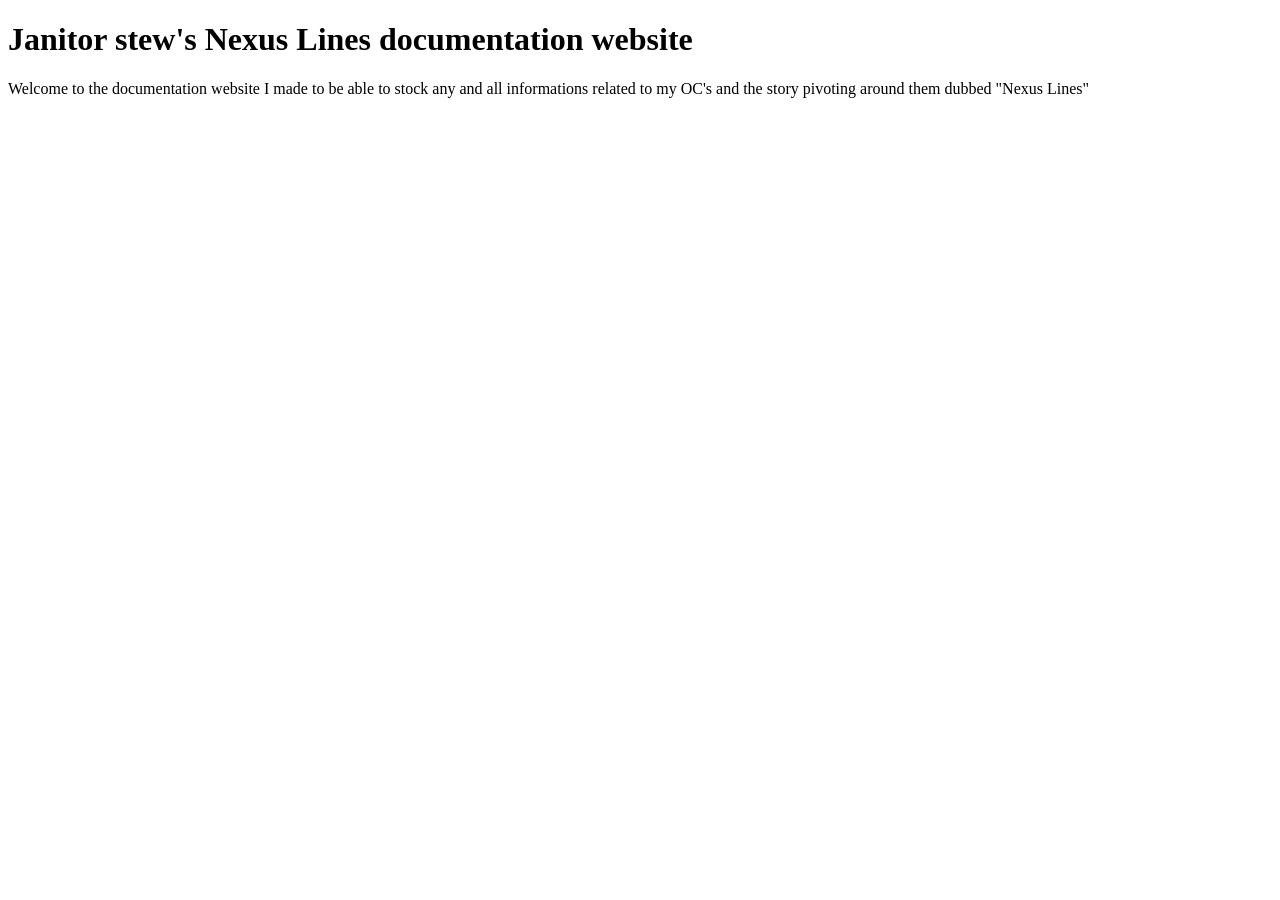
==== index.html @ a313b34e "ver1.1" ====
<!DOCTYPE html>
<html lang="en">
<head>
<link href="style.css" rel="stylesheet">
</head>
<body>
<header>

</header>
<main>
<h1>Janitor stew's Nexus Lines documentation website</h1>

<p>Welcome to the documentation website I made to be able to stock any and all informations related to my OC's and the story pivoting around them dubbed "Nexus Lines"</p>
</main>
<footer>

</footer>
</body>



</html>
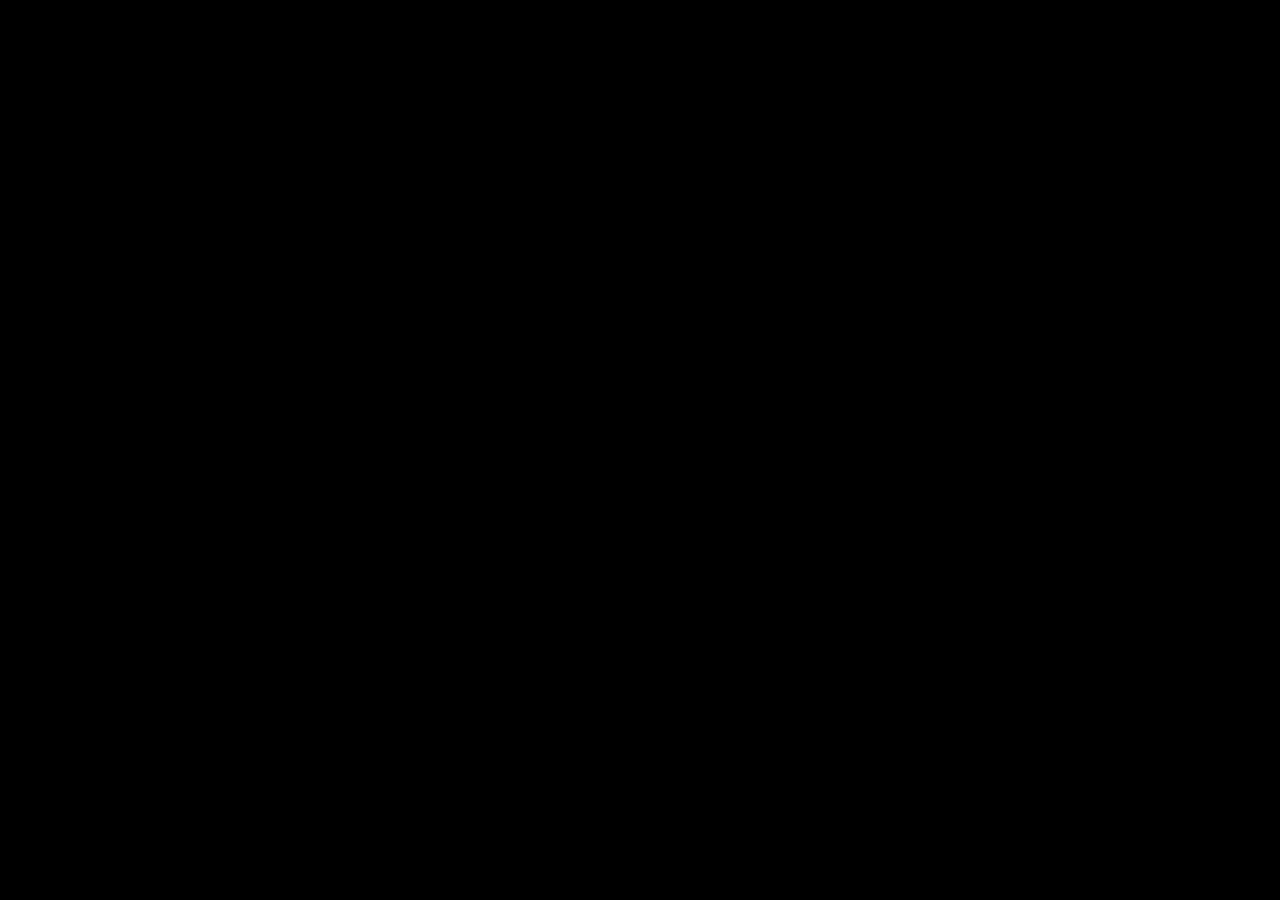
==== commit a05f968c: "1.1" ====
--- a/index.html
+++ b/index.html
@@ -3,6 +3,7 @@
 <head>
 <link href="style.css" rel="stylesheet">
 </head>
+
 <body>
 <header>
 
@@ -13,7 +14,8 @@
 <p>Welcome to the documentation website I made to be able to stock any and all informations related to my OC's and the story pivoting around them dubbed "Nexus Lines"</p>
 </main>
 <footer>
-
+<p> All rights reserved to Janitor_stew</p>
+<!--If you want to use this code, you can! please just credit me :D-->
 </footer>
 </body>
 
--- a/style.css
+++ b/style.css
@@ -0,0 +1,6 @@
+body {
+
+background-color: black;
+
+
+}
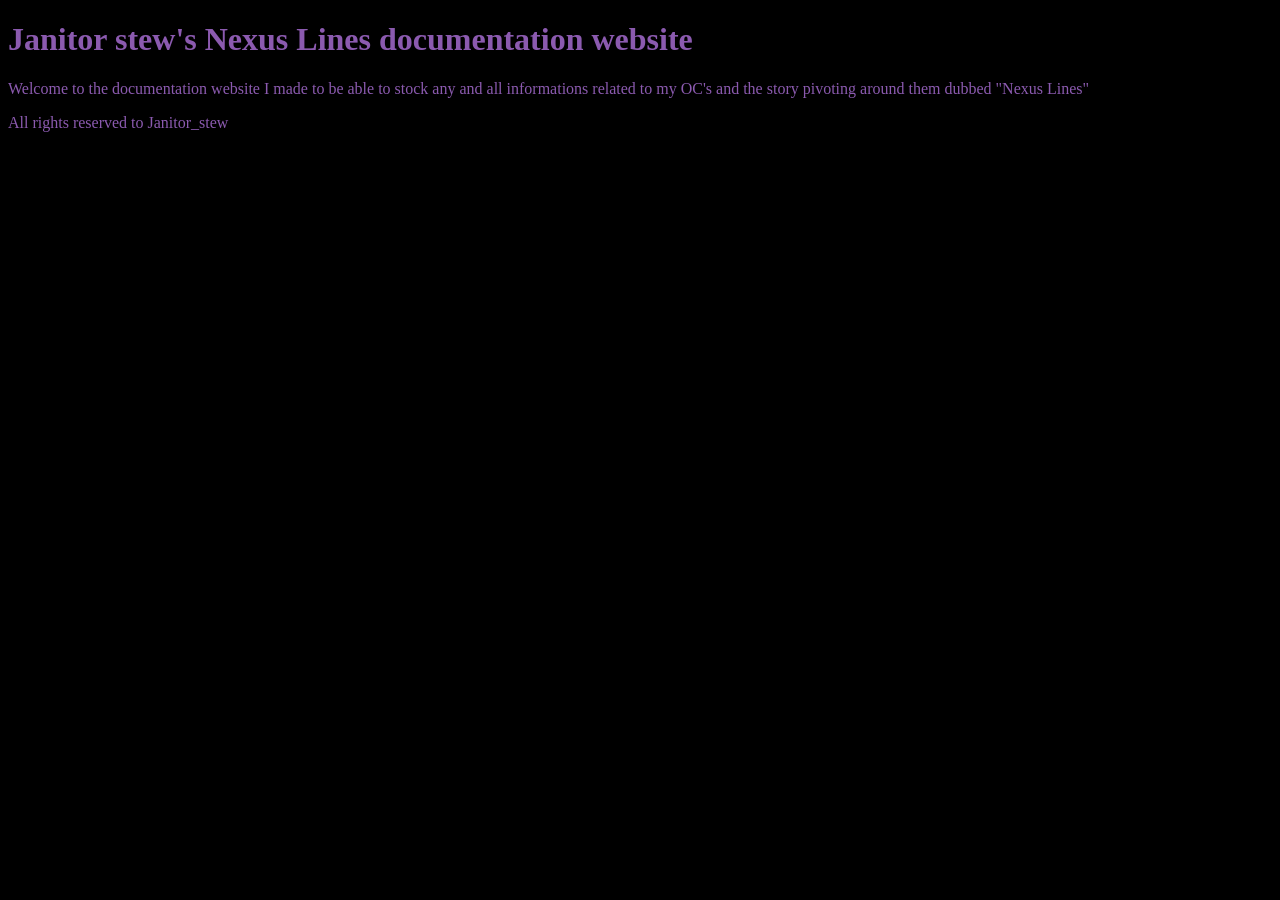
==== commit a40c6472: "color change" ====
--- a/index.html
+++ b/index.html
@@ -1,7 +1,10 @@
 <!DOCTYPE html>
 <html lang="en">
 <head>
-<link href="style.css" rel="stylesheet">
+    <meta charset="UTF-8">
+    <meta name="viewport" content="width=device-width, initial-scale=1.0">
+    <title>Nexus Lines Documentation</title>
+    <link href="style.css" rel="stylesheet">
 </head>
 
 <body>
--- a/style.css
+++ b/style.css
@@ -1,6 +1,6 @@
 body {
 
 background-color: black;
-
+color: #8b5aaf;
 
 }
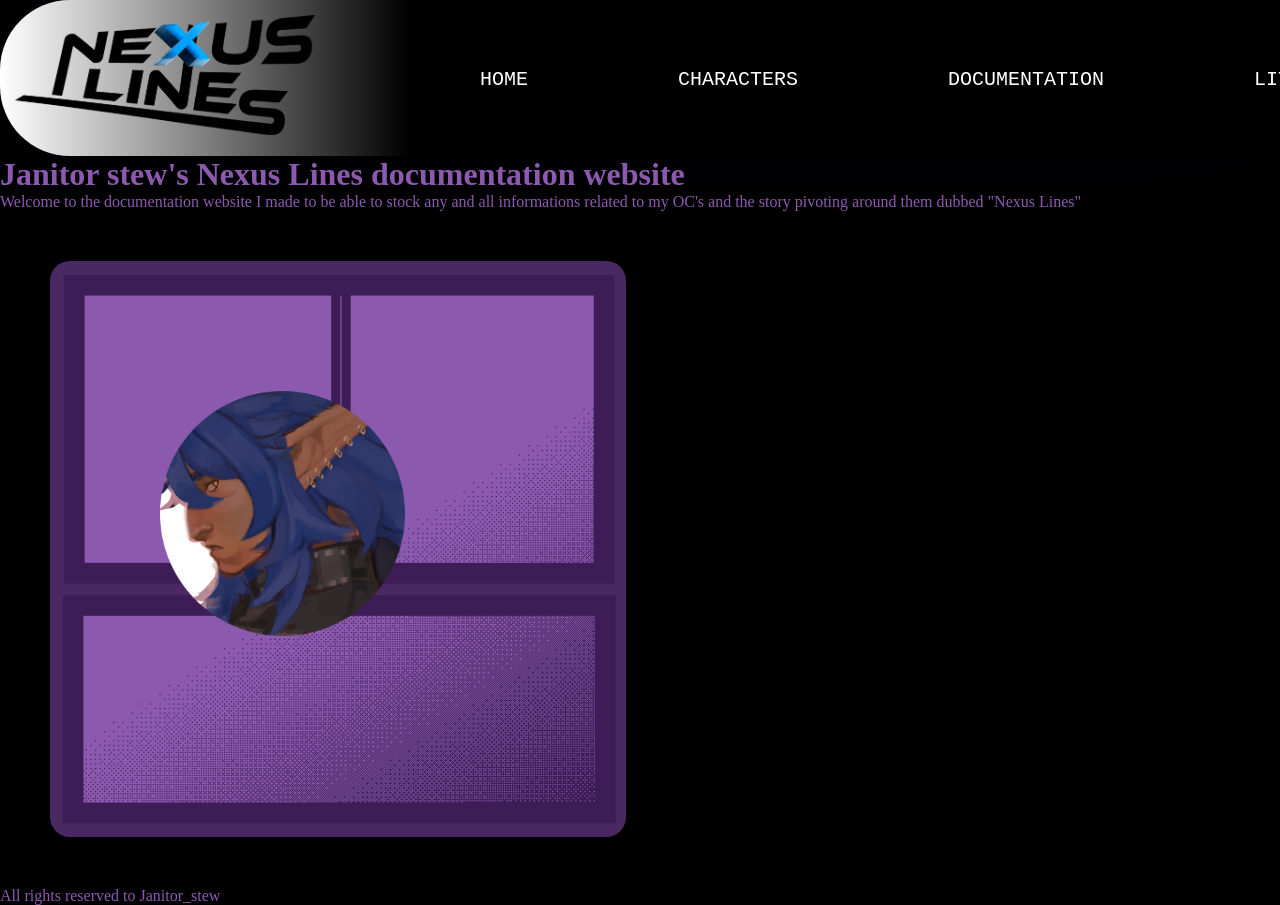
==== commit b4f1e10b: "css changes" ====
--- a/index.html
+++ b/index.html
@@ -9,12 +9,30 @@
 
 <body>
 <header>
-
+<nav>
+    <ul>
+        <li><img id="logo-header" src="img/nexus-lines.png"></li>
+        <li><a href="index.html">Home</a></li>
+        <li><a href="characters.html">Characters</a></li>
+        <li><a href="documentation.html">Documentation</a></li>
+        <li><a href="litterature.html">Litterature</a></li>
+    </ul>
+</nav>
 </header>
 <main>
+    <video autoplay muted loop id="video-background">
+  <source src="videos/9860820-hd_1920_1080_30fps.mp4" type="video/mp4">
+</video>
+
 <h1>Janitor stew's Nexus Lines documentation website</h1>
 
 <p>Welcome to the documentation website I made to be able to stock any and all informations related to my OC's and the story pivoting around them dubbed "Nexus Lines"</p>
+
+<section class="section-characters">
+<img class="icons" src="img/kusavaicon.png" alt="icon">
+<img src="img/pixilart-drawing.png" aria-hidden="true">
+</section>
+
 </main>
 <footer>
 <p> All rights reserved to Janitor_stew</p>
--- a/style.css
+++ b/style.css
@@ -1,6 +1,89 @@
+/* Big stuff first*/
+ * {
+margin: 0;
+padding: 0;
+
+ }
+
 body {
+    background-color: black;
+    color: #8b5aaf;
+    scroll-behavior: smooth;
 
-background-color: black;
-color: #8b5aaf;
+
+}
+
+#video-background {
+
+    position: fixed;
+    left: 0;
+    top: 0;
+    background: no-repeat center;
+    user-select: none;
+    pointer-events: none;
+    z-index: -1;
+}
+
+/*Small stuff / details*/
+
+.icons {
+    width: 245px;
+    position: absolute;
+    margin-top: 130px;
+    margin-left: 110px;
+}
+
+
+.section-characters {
+    display: flex;
+    background-color: #4a2962;
+    width: 45%;
+    flex-direction: column;
+    margin: 50px;
+    border-radius: 20px;
+}
+
+#logo-header {
+    width: 300px;
+    padding: 15px;
+    transition: transform .2s;
+}
+
+header {
+    background: linear-gradient(90deg, rgba(255, 255, 255, 1) 0%, rgb(33 47 98 / 0%) 32%, rgba(0, 0, 0, 1) 100%);
+    box-shadow: #020206 1px -1px 111px;
+    border-radius: 70px 0 0px 70px;
+}
+
+ul {
+
+    display: flex;
+    gap: 150px;
+    align-items: center;
+    list-style: none;
+    font-size: x-large;
+    
+}
+
+ul a {
+    text-decoration: none;
+    color: rgb(255, 255, 255);
+    text-transform: uppercase;
+    font-family: monospace;
+}
+
+/* Effects and stuff */
+
+a:hover {
+opacity: 0.6;
+
+
+}
+
+#logo-header:hover {
+opacity: 0.8;
+cursor: pointer;
+transform: scale(1.02); 
+
 
 }
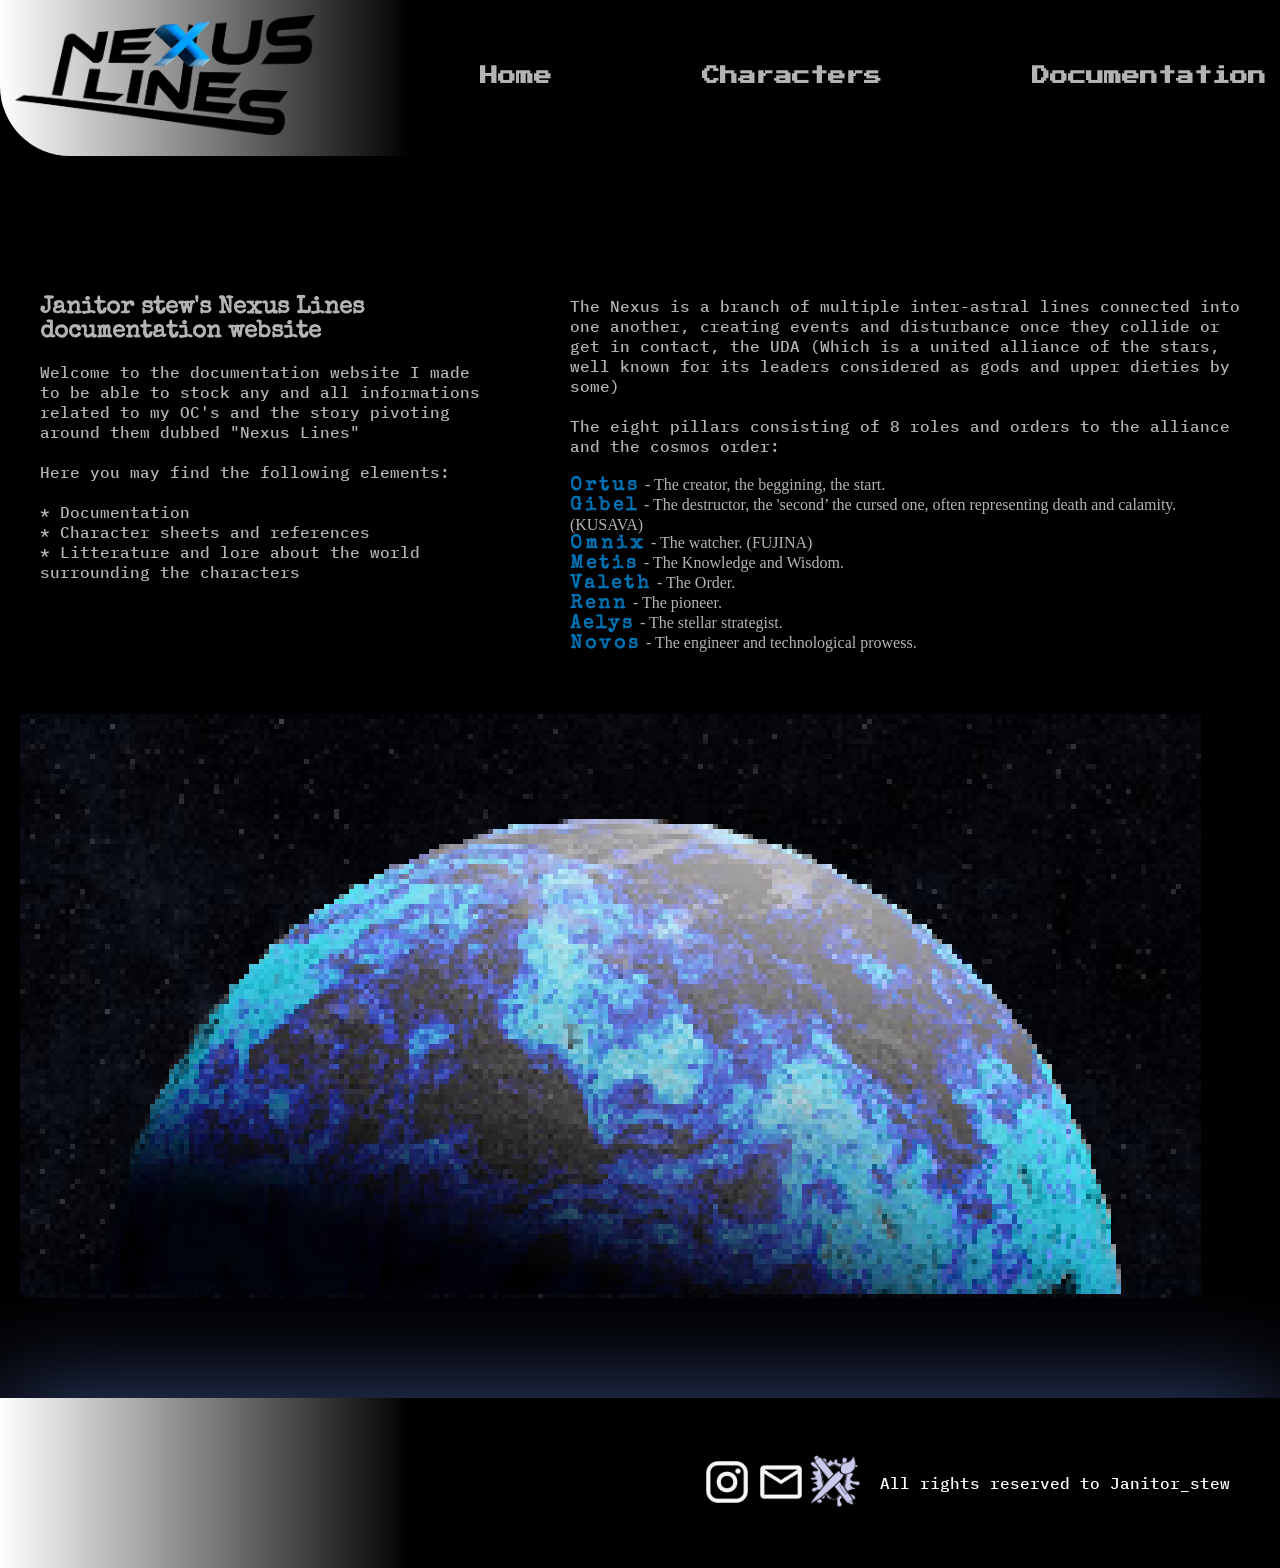
==== commit 0fba2436: "more css and content!" ====
--- a/index.html
+++ b/index.html
@@ -1,45 +1,86 @@
-<!DOCTYPE html>
+<!doctype html>
 <html lang="en">
-<head>
-    <meta charset="UTF-8">
-    <meta name="viewport" content="width=device-width, initial-scale=1.0">
+  <head>
+    <meta charset="UTF-8" />
+    <meta name="viewport" content="width=device-width, initial-scale=1.0" />
     <title>Nexus Lines Documentation</title>
-    <link href="style.css" rel="stylesheet">
-</head>
+    <link href="style.css" rel="stylesheet" />
+  </head>
 
-<body>
-<header>
-<nav>
-    <ul>
-        <li><img id="logo-header" src="img/nexus-lines.png"></li>
-        <li><a href="index.html">Home</a></li>
-        <li><a href="characters.html">Characters</a></li>
-        <li><a href="documentation.html">Documentation</a></li>
-        <li><a href="litterature.html">Litterature</a></li>
-    </ul>
-</nav>
-</header>
-<main>
-    <video autoplay muted loop id="video-background">
-  <source src="videos/9860820-hd_1920_1080_30fps.mp4" type="video/mp4">
-</video>
+  <body>
+    <header>
+      <nav>
+        <ul>
+          <li><img id="logo-header" src="img/nexus-lines.png" /></li>
+          <li><a href="index.html">Home</a></li>
+          <li><a href="characters.html">Characters</a></li>
+          <li><a href="documentation.html">Documentation</a></li>
+          <li><a href="litterature.html">Litterature</a></li>
+        </ul>
+      </nav>
+    </header>
+    <main>
+      <video autoplay muted loop id="video-background">
+        <source src="videos/9860820-hd_1920_1080_30fps.mp4" type="video/mp4" />
+      </video>
+      
+<div class="text-boxes">
+  <section class="text-box">
+        <h1>Janitor stew's Nexus Lines documentation website</h1>
+        <br />
+        <p>
+          Welcome to the documentation website I made to be able to stock any
+          and all informations related to my OC's and the story pivoting around
+          them dubbed "Nexus Lines" <br /><br />
+          Here you may find the following elements: <br /><br />
 
-<h1>Janitor stew's Nexus Lines documentation website</h1>
+          * Documentation <br />
+          * Character sheets and references <br />
+          * Litterature and lore about the world surrounding the characters
+          <br />
+        </p>
+      </section>
 
-<p>Welcome to the documentation website I made to be able to stock any and all informations related to my OC's and the story pivoting around them dubbed "Nexus Lines"</p>
+      <section class="text-box-exp">
+        <p>
+          The Nexus is a branch of multiple inter-astral lines connected into
+          one another, creating events and disturbance once they collide or get
+          in contact, the UDA (Which is a united alliance of the stars, well
+          known for its leaders considered as gods and upper dieties by some)
+          <br><br>
+          The eight pillars consisting of 8 roles and orders to the alliance
+          and the cosmos order: 
+          <br><br>
+          <ul>
+          <li><span class="bold">Ortus</span>- The creator, the beggining, the start.</li>
+          <li><span class="bold">Gibel</span>- The destructor, the 'second’ the cursed one, often representing death and calamity. (KUSAVA) </li>
+          <li><span class="bold">Omnix</span>- The watcher. (FUJINA) </li>
+          <li><span class="bold">Metis</span>- The Knowledge and Wisdom. </li>
+          <li><span class="bold">Valeth</span>- The Order. </li>
+          <li><span class="bold">Renn</span>- The pioneer. </li>
+          <li><span class="bold">Aelys</span>- The stellar strategist.</li>
+          <li><span class="bold">Novos</span>- The engineer and technological prowess.</li>
+          </ul>
+        </p>
+      </section>
+      </div>
 
-<section class="section-characters">
-<img class="icons" src="img/kusavaicon.png" alt="icon">
-<img src="img/pixilart-drawing.png" aria-hidden="true">
-</section>
+      <section class="side-content">
+       <img src="img/globe-blue.png" aria-hidden="true">
+    <p></p>    
+      </section>
 
-</main>
-<footer>
-<p> All rights reserved to Janitor_stew</p>
-<!--If you want to use this code, you can! please just credit me :D-->
-</footer>
-</body>
+    </main>
+    <footer>
+      <p>All rights reserved to Janitor_stew</p>
 
-
-
+      <section class="socials">
+        <a href="https://www.instagram.com/ja_ni_torstew/"><img src="img/mdi--instagram.png" alt="instagram socials"></a>
+        <a href="https://mail.google.com/mail/u/0/#inbox"><img src="img/material-symbols--mail-outline.png" alt="email"></a>
+       <a href="https://artfight.net/~janitor_stew"><img src="img/artfight.png" alt="artfight"></a>
+      </section>
+      
+      <!--If you want to use this code, you can! please just credit me :D-->
+    </footer>
+  </body>
 </html>
--- a/style.css
+++ b/style.css
@@ -7,11 +7,25 @@
 
 body {
     background-color: black;
-    color: #8b5aaf;
     scroll-behavior: smooth;
 
+}
+
+h1, p {
+
+color: #ffffff;
 
 }
+
+.text-box {
+    background-color: black;
+    margin: 20px;
+    border-radius: 10px;
+    padding: 20px;
+    opacity: 0.7;
+    width: 47%;
+}
+
 
 #video-background {
 
@@ -52,10 +66,12 @@
 header {
     background: linear-gradient(90deg, rgba(255, 255, 255, 1) 0%, rgb(33 47 98 / 0%) 32%, rgba(0, 0, 0, 1) 100%);
     box-shadow: #020206 1px -1px 111px;
-    border-radius: 70px 0 0px 70px;
+    border-radius: 0px 0 0px 70px;
+    position:sticky;
+    margin-bottom: 100px;
 }
 
-ul {
+nav>ul {
 
     display: flex;
     gap: 150px;
@@ -67,11 +83,11 @@
 
 ul a {
     text-decoration: none;
-    color: rgb(255, 255, 255);
-    text-transform: uppercase;
-    font-family: monospace;
+    color: rgb(255 255 255 / 70%);
+    font-family: font2;
+    font-size: large;
+    font-weight: bolder;
 }
-
 /* Effects and stuff */
 
 a:hover {
@@ -86,4 +102,95 @@
 transform: scale(1.02); 
 
 
+}
+
+footer {
+    background: linear-gradient(90deg, rgba(255, 255, 255, 1) 0%, rgb(33 47 98 / 0%) 32%, rgba(0, 0, 0, 1) 100%);
+    box-shadow: #36477a 1px -1px 111px;
+    position: sticky;
+    height: 170px;
+    display: flex;
+    align-items: center;
+    flex-direction: row-reverse;
+    padding-right: 50px;
+    margin-top: 100px;
+}
+
+.text-box-exp {
+    width: 70%;
+    background-color: black;
+    color: white;
+    border-radius: 10px;
+    padding: 20px;
+    margin: 20px;
+    opacity: 0.7;
+}
+
+li {
+    list-style: none;
+}
+
+.bold {
+    color: #01a1ff;
+    font-size: larger;
+    padding-right: 5px;
+    letter-spacing: 3px;
+}
+
+@font-face {
+  font-family: font1; 
+  src: url(fonts/IBM_Plex_Mono/IBMPlexMono-Medium.ttf);
+}
+
+@font-face {
+  font-family: font2; 
+  src: url(fonts/Press_Start_2P/PressStart2P-Regular.ttf);
+}
+
+@font-face {
+  font-family: font3; 
+  src: url(fonts/Rubik_Glitch/RubikGlitch-Regular.ttf);
+}
+
+@font-face {
+  font-family: font4; 
+  src: url(fonts/Special_Elite/SpecialElite-Regular.ttf);
+}
+
+@font-face {
+  font-family: font5; 
+  src: url(fonts/Boldonse/Boldonse-Regular.ttf);
+}
+
+p {
+  font-family: font1; 
+}
+
+h1, .bold {
+    font-family: font4;
+    font-weight: bolder;
+}
+
+ .socials >a>img{
+    width: 50px;
+}
+.socials {
+    margin: 10px;
+    margin-right: 20px;
+
+}
+
+.text-boxes {
+
+display: flex;
+
+}
+
+.side-content {
+
+    max-width: 1181px;
+    background-image: url(img/globe-blue.png);
+    border-radius: 10px;
+    margin: 20px;
+
 }
